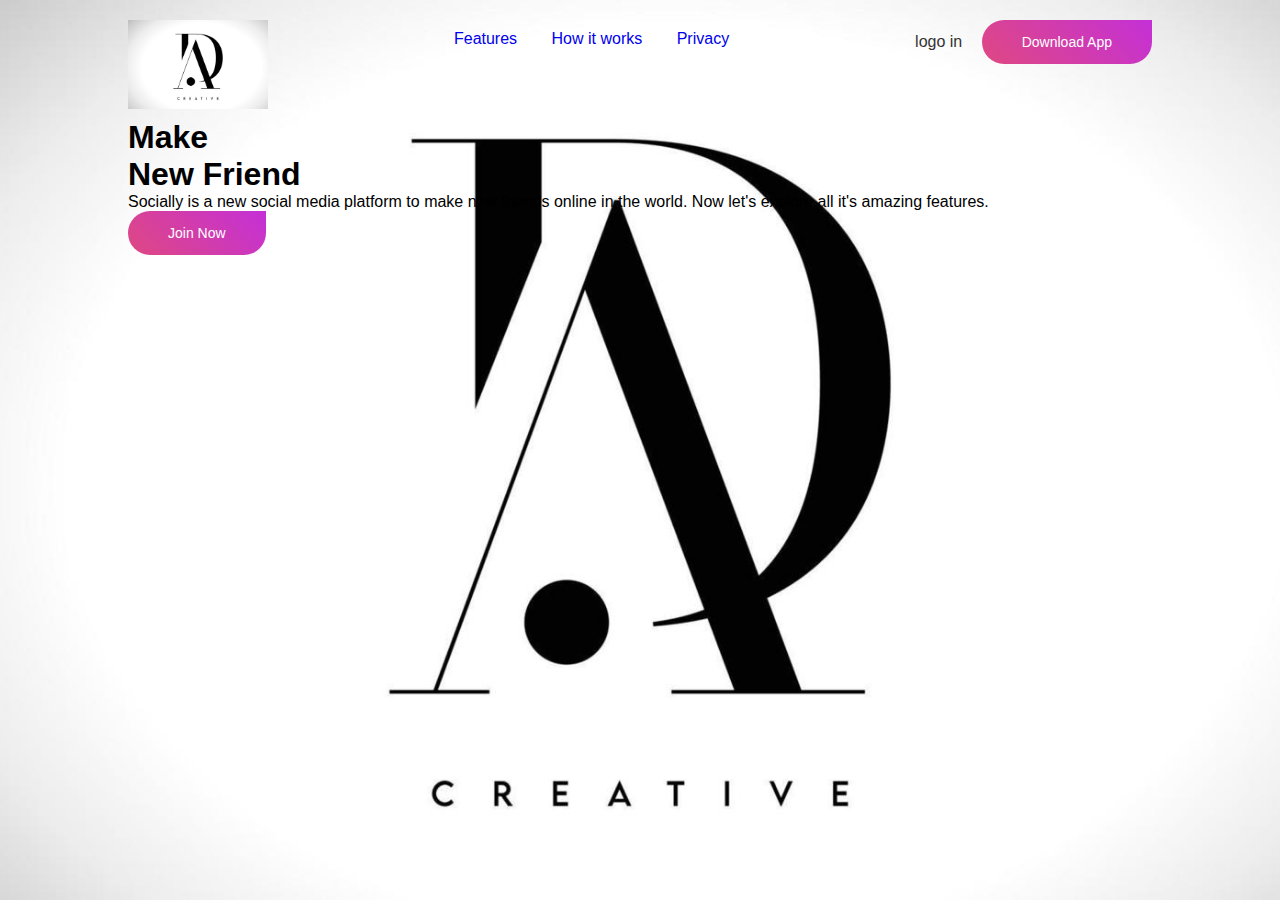
==== DAY-1/index.html @ a0a201d0 "working on home page design" ====
<!DOCTYPE html>
<html>

<head>
    
 <link rel="stylesheet" href="./style.css">
<title>Animated Website Desin</title>
</head>
<body>
 <div class="hero">
  <nav>
    <img src="images/hero.jpg" class="logo">
    <ul>
      <li><a href="#">Features</a></li>
      <li><a href="#">How it works</a></li>
      <li><a href="#">Privacy</a></li>

    </ul>
    <div>
<a href="#" class="login-btn">logo in</a>
<a href="#" class="btn">Download App</a>

    </div>
  </nav>
  <div class="content">
    <h1>Make<br> New Friend</h1>
    <p>Socially is a new social media platform to make new friends online in the world. Now let's explore all it's amazing features.</p>
    <a href="#" class="btn">Join Now</a>
  </div>
 </div>

 
   
</body>

</html>
---- DAY-1/style.css ----
*{
    margin: 0;
    padding: 0;
    box-sizing: border-box;
    font-family: 'poppins', sans-serif;
}
.hero{
            width: 100%;
            min-height: 100vh;
            background-image: url(images/hero.jpg);
            background-position: center;
            background-size: cover;
            padding: 10px 10%;
            overflow: hidden;
}

nav{  
    padding: 10px 0;
    display: flex;
  align-items: conter;
  justify-content: space-between;
}
.logo{
    width: 140px;
}
nav ul li { 
    display: inline-block;
    list-style: none;
    margin: 10px 15px;
}
nav ul li a{ 
  text-decoration: none;
    color:#333
 font-weight: 400;
}
.login-btn{
    text-decoration: none;
    color:#333;
    margin-right: 15px;
    font-weight: 400;
}
.btn{
    display: inline-block;
    text-decoration: none;
    padding: 14px 40px;
    color: #fff;
    background-image: linear-gradient(45deg,#df4881,#c430d7);
    font-size: 14px;
    border-radius: 30px;
    border-top-right-radius: 0;
}
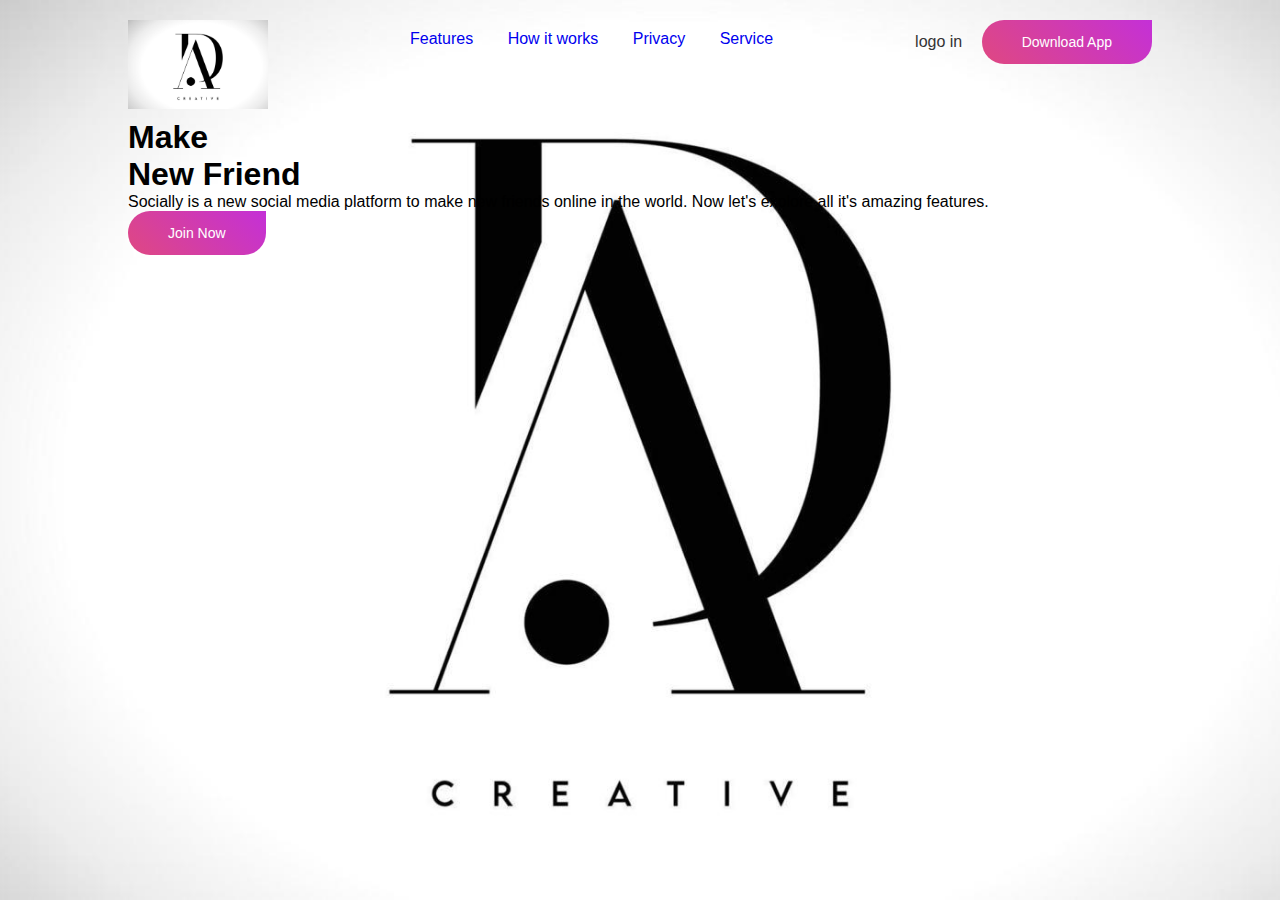
==== commit f27ab79e: "update mendu" ====
--- a/DAY-1/index.html
+++ b/DAY-1/index.html
@@ -14,6 +14,7 @@
       <li><a href="#">Features</a></li>
       <li><a href="#">How it works</a></li>
       <li><a href="#">Privacy</a></li>
+      <li><a href="#">Service</a></li>
 
     </ul>
     <div>
